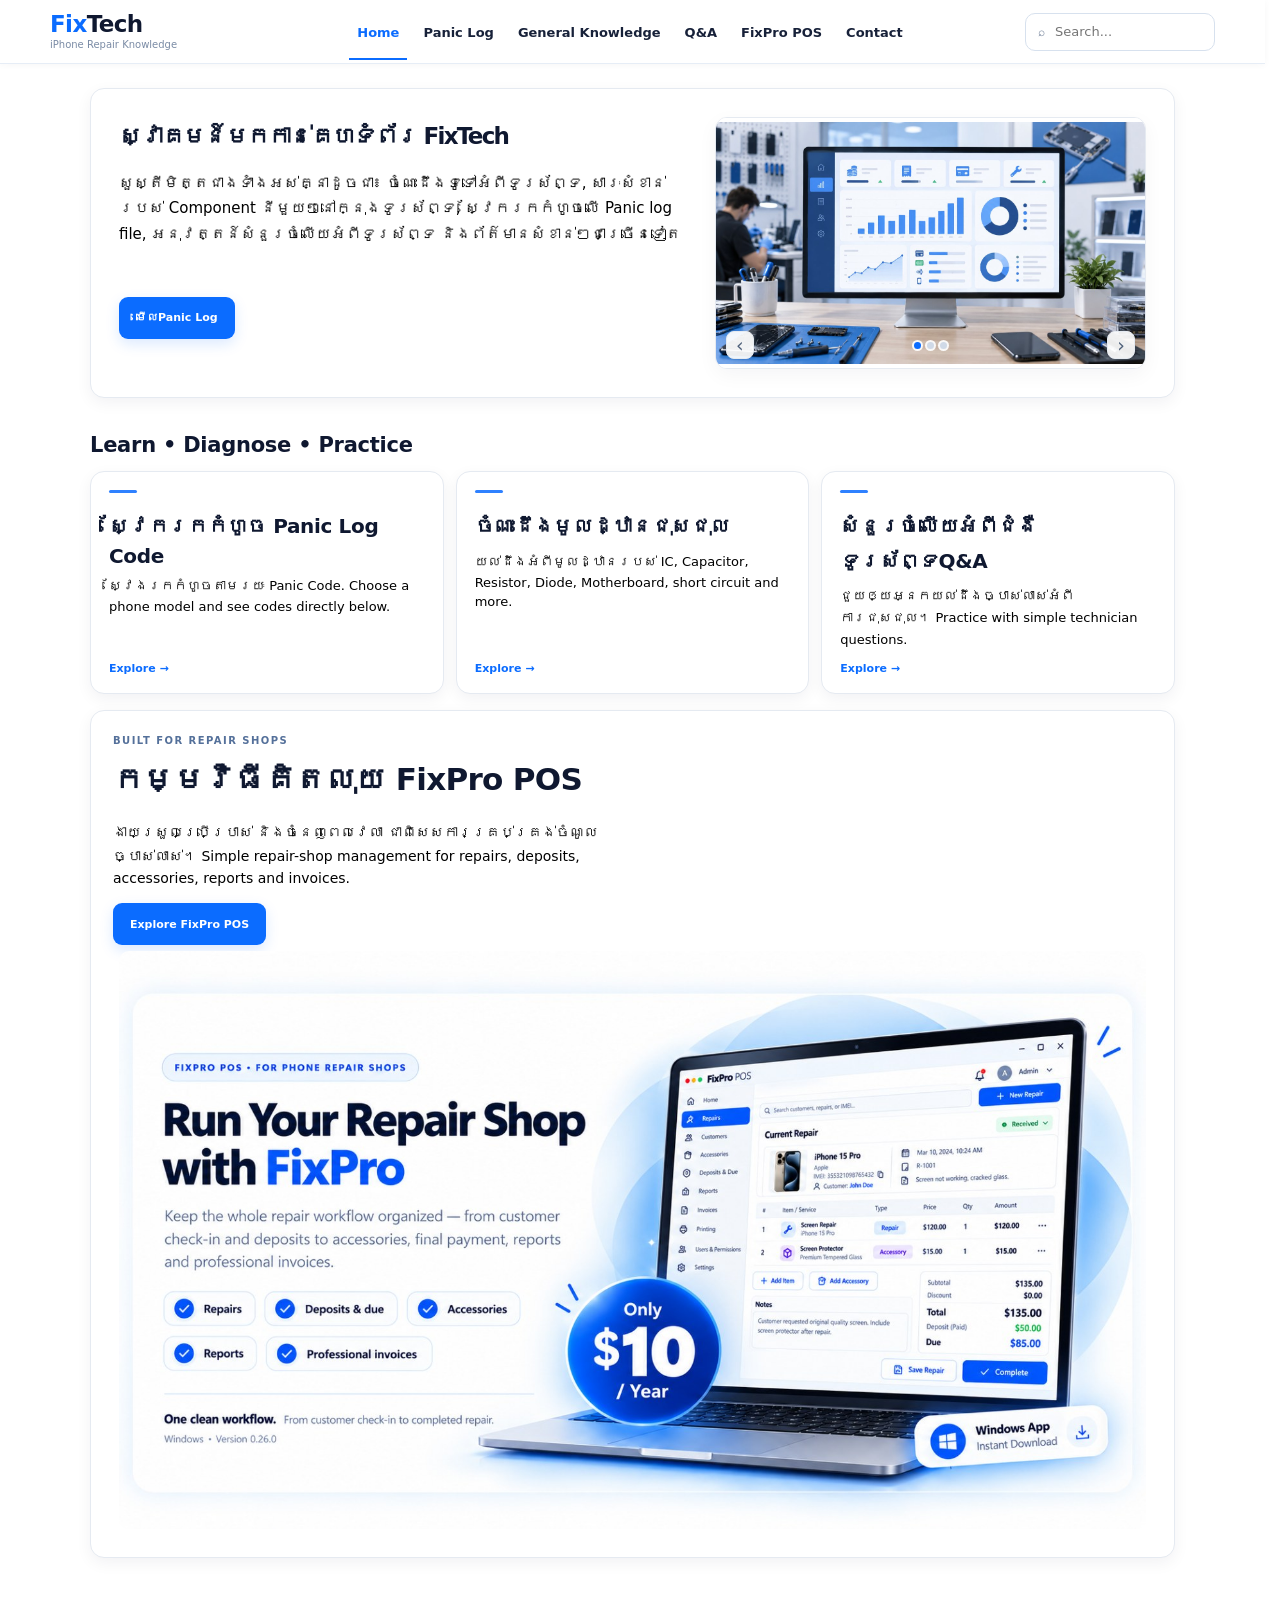
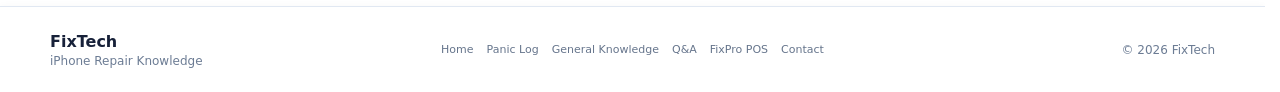
==== about/index.html @ b9bf9f4f "Publish FixTech 2026-10-01 16:10" ====
<!doctype html>
<html lang="en">
<head>
  <base href="../" />
  <meta charset="utf-8" />
  <meta http-equiv="Cache-Control" content="no-cache, no-store, must-revalidate" />
  <meta http-equiv="Pragma" content="no-cache" />
  <meta http-equiv="Expires" content="0" />
  <meta name="viewport" content="width=device-width,initial-scale=1" />
  <meta name="description" content="FixTech iPhone repair knowledge, Panic Log, General Knowledge, Q&A and FixPro POS." />
  <title>FixTech</title>
  <link rel="stylesheet" href="styles.css?v=5.69" />
  <link rel="icon" type="image/svg+xml" href="data:image/svg+xml,%3Csvg%20xmlns%3D%22http%3A%2F%2Fwww.w3.org%2F2000%2Fsvg%22%20viewBox%3D%220%200%2064%2064%22%3E%3Crect%20x%3D%224%22%20y%3D%224%22%20width%3D%2256%22%20height%3D%2256%22%20rx%3D%2214%22%20fill%3D%22%230A66FF%22%2F%3E%3Cpath%20d%3D%22M19%2016h29v9H29v8h16v9H29v14H19V16z%22%20fill%3D%22%23FFFFFF%22%2F%3E%3C%2Fsvg%3E" />
  <link rel="shortcut icon" href="data:image/svg+xml,%3Csvg%20xmlns%3D%22http%3A%2F%2Fwww.w3.org%2F2000%2Fsvg%22%20viewBox%3D%220%200%2064%2064%22%3E%3Crect%20x%3D%224%22%20y%3D%224%22%20width%3D%2256%22%20height%3D%2256%22%20rx%3D%2214%22%20fill%3D%22%230A66FF%22%2F%3E%3Cpath%20d%3D%22M19%2016h29v9H29v8h16v9H29v14H19V16z%22%20fill%3D%22%23FFFFFF%22%2F%3E%3C%2Fsvg%3E" />
  <!-- FIXTECH_KHMER_WEBFONT_V627 -->
  <!-- FIXTECH_KHMER_OS_WEBFONT_V628 -->
  <link id="fixtech-khmer-os-battambang-v628" href="https://db.onlinewebfonts.com/c/5fe1966782f6a72ba54dcbbdab764cd1?family=Khmer+OS+Battambang" rel="stylesheet" />
  <link rel="preconnect" href="https://fonts.googleapis.com" />
  <link rel="preconnect" href="https://fonts.gstatic.com" crossorigin />
<style id="fixtech-khmer-webfont-v627">
    .fixtech-khmer-webfont{
      font-family:"Khmer OS Battambang","KhmerOSbattambang","Battambang","Noto Sans Khmer",sans-serif !important; line-height:1.72; overflow:visible;
    }
  </style>
  <style id="fixtech-khmer-cluster-style-v628">
    /* FIXTECH_KHMER_CLUSTER_STYLE_V628 */
    .fixtech-khmer-webfont{
      font-family:"Khmer OS Battambang","KhmerOSbattambang","Battambang","Noto Sans Khmer",sans-serif !important;
      line-height:1.72;
      overflow:visible;
      font-kerning:normal;
      font-variant-ligatures:normal;
      text-rendering:optimizeLegibility;
    }
  </style>
</head>
<body>
  <header class="topbar" data-fixtech-global="__header__">
    <button class="brand" data-route="home"><span>Fix</span>Tech<small>iPhone Repair Knowledge</small></button>
    <nav id="mainNav"></nav>
    <label class="site-search"><span>⌕</span><input id="globalSearch" placeholder="Search..." /></label>
  </header>
  <main id="app"></main>
  <footer data-fixtech-global="__footer__">
    <div class="footer-brand"><strong>FixTech</strong><span>iPhone Repair Knowledge</span></div>
    <nav class="footer-nav" id="footerNav"></nav>
    <div class="footer-links"><span>© 2026 FixTech</span></div>
  </footer>
  <script src="data.js?v=5.69"></script>
  <script src="published-data.js?v=20261001231011"></script>
  <script src="app.js?v=6.23"></script>
  <script id="fixtech-khmer-webfont-runtime-v627">
  (function(){
    "use strict";
    var KHMER_TEST = /[\u1780-\u17FF\u19E0-\u19FF]/;
    var KHMER_RUN = /([\u1780-\u17FF\u19E0-\u19FF]+)/g;
    var SKIP = {SCRIPT:1,STYLE:1,TEXTAREA:1,INPUT:1,SELECT:1,OPTION:1,NOSCRIPT:1,CODE:1,PRE:1};
    var busy = false;

    function shouldSkip(node){
      var p = node && node.parentElement;
      if(!p || SKIP[p.tagName]) return true;
      if(p.classList && p.classList.contains("fixtech-khmer-webfont")) return true;
      if(p.closest && p.closest(".fixtech-khmer-webfont")) return true;
      return !KHMER_TEST.test(node.nodeValue || "");
    }

    function wrapTextNode(node){
      if(shouldSkip(node)) return;
      var value = node.nodeValue || "";
      var parts = value.split(KHMER_RUN);
      if(parts.length < 2) return;
      var frag = document.createDocumentFragment();
      for(var i=0;i<parts.length;i++){
        var part = parts[i];
        if(!part) continue;
        if(KHMER_TEST.test(part)){
          var span = document.createElement("span");
          span.className = "fixtech-khmer-webfont";
          span.lang = "km";
          span.textContent = part;
          frag.appendChild(span);
        }else{
          frag.appendChild(document.createTextNode(part));
        }
      }
      node.parentNode.replaceChild(frag,node);
    }

    function apply(root){
      if(!root || busy) return;
      busy = true;
      try{
        if(root.nodeType === 3){ wrapTextNode(root); return; }
        var walker = document.createTreeWalker(root, NodeFilter.SHOW_TEXT, null, false);
        var nodes = [], n;
        while((n = walker.nextNode())){
          if(!shouldSkip(n)) nodes.push(n);
        }
        for(var i=0;i<nodes.length;i++) wrapTextNode(nodes[i]);
      }finally{ busy = false; }
    }

    function start(){
      apply(document.body);
      var observer = new MutationObserver(function(mutations){
        if(busy) return;
        for(var i=0;i<mutations.length;i++){
          var m = mutations[i];
          if(m.type === "characterData"){
            apply(m.target);
          }else{
            for(var j=0;j<m.addedNodes.length;j++) apply(m.addedNodes[j]);
          }
        }
      });
      observer.observe(document.body,{childList:true,subtree:true,characterData:true});
    }

    if(document.readyState === "loading") document.addEventListener("DOMContentLoaded",start,{once:true});
    else start();
  })();
  </script>
</body>
</html>
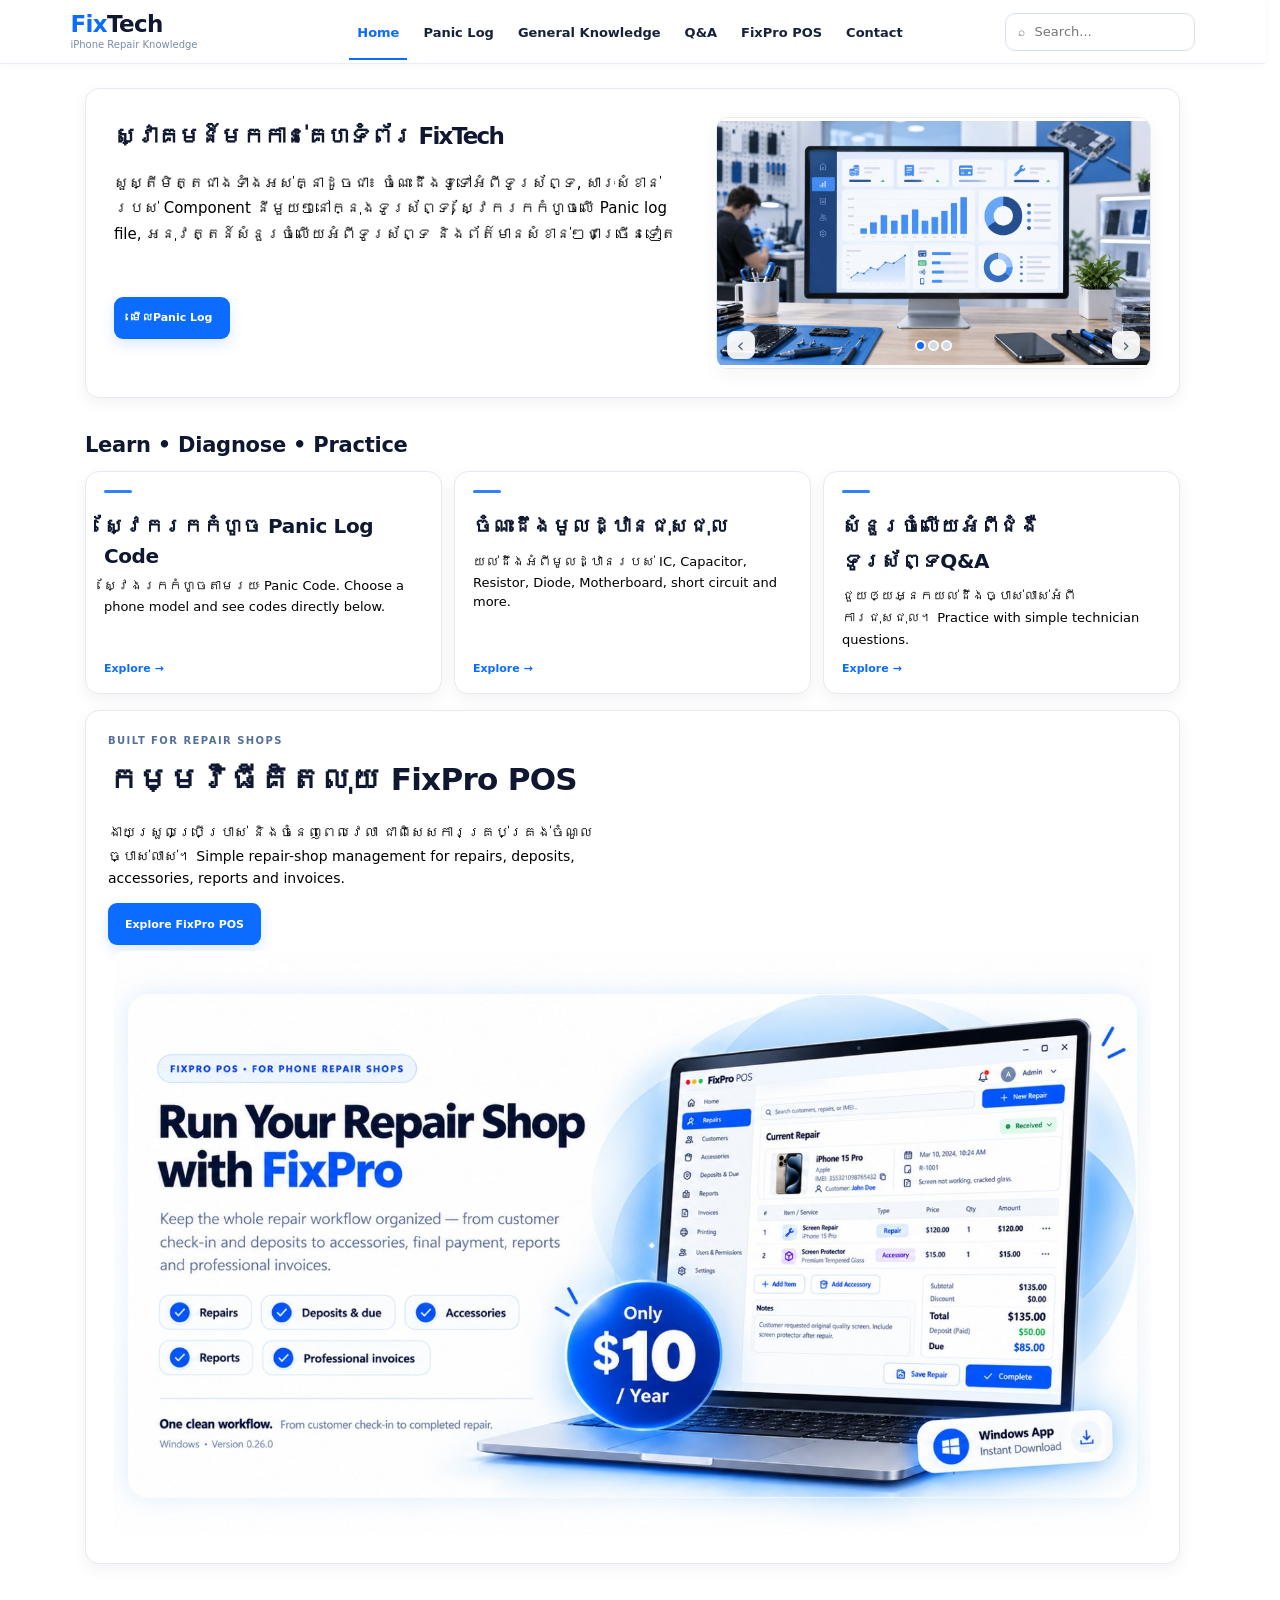
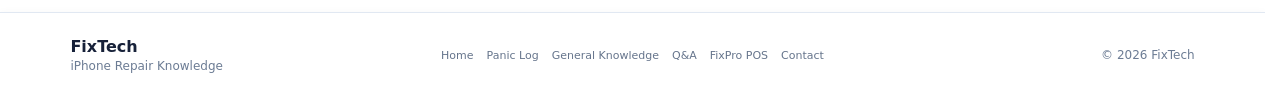
==== commit 0b52ca40: "Publish FixTech 2026-10-01 16:33" ====
--- a/about/index.html
+++ b/about/index.html
@@ -9,7 +9,7 @@
   <meta name="viewport" content="width=device-width,initial-scale=1" />
   <meta name="description" content="FixTech iPhone repair knowledge, Panic Log, General Knowledge, Q&A and FixPro POS." />
   <title>FixTech</title>
-  <link rel="stylesheet" href="styles.css?v=5.69" />
+  <link rel="stylesheet" href="styles.css?v=6.54" />
   <link rel="icon" type="image/svg+xml" href="data:image/svg+xml,%3Csvg%20xmlns%3D%22http%3A%2F%2Fwww.w3.org%2F2000%2Fsvg%22%20viewBox%3D%220%200%2064%2064%22%3E%3Crect%20x%3D%224%22%20y%3D%224%22%20width%3D%2256%22%20height%3D%2256%22%20rx%3D%2214%22%20fill%3D%22%230A66FF%22%2F%3E%3Cpath%20d%3D%22M19%2016h29v9H29v8h16v9H29v14H19V16z%22%20fill%3D%22%23FFFFFF%22%2F%3E%3C%2Fsvg%3E" />
   <link rel="shortcut icon" href="data:image/svg+xml,%3Csvg%20xmlns%3D%22http%3A%2F%2Fwww.w3.org%2F2000%2Fsvg%22%20viewBox%3D%220%200%2064%2064%22%3E%3Crect%20x%3D%224%22%20y%3D%224%22%20width%3D%2256%22%20height%3D%2256%22%20rx%3D%2214%22%20fill%3D%22%230A66FF%22%2F%3E%3Cpath%20d%3D%22M19%2016h29v9H29v8h16v9H29v14H19V16z%22%20fill%3D%22%23FFFFFF%22%2F%3E%3C%2Fsvg%3E" />
   <!-- FIXTECH_KHMER_WEBFONT_V627 -->
@@ -46,9 +46,9 @@
     <nav class="footer-nav" id="footerNav"></nav>
     <div class="footer-links"><span>© 2026 FixTech</span></div>
   </footer>
-  <script src="data.js?v=5.69"></script>
-  <script src="published-data.js?v=20261001231011"></script>
-  <script src="app.js?v=6.23"></script>
+  <script src="data.js?v=6.52"></script>
+  <script src="published-data.js?v=20261001233315"></script>
+  <script src="app.js?v=6.52"></script>
   <script id="fixtech-khmer-webfont-runtime-v627">
   (function(){
     "use strict";
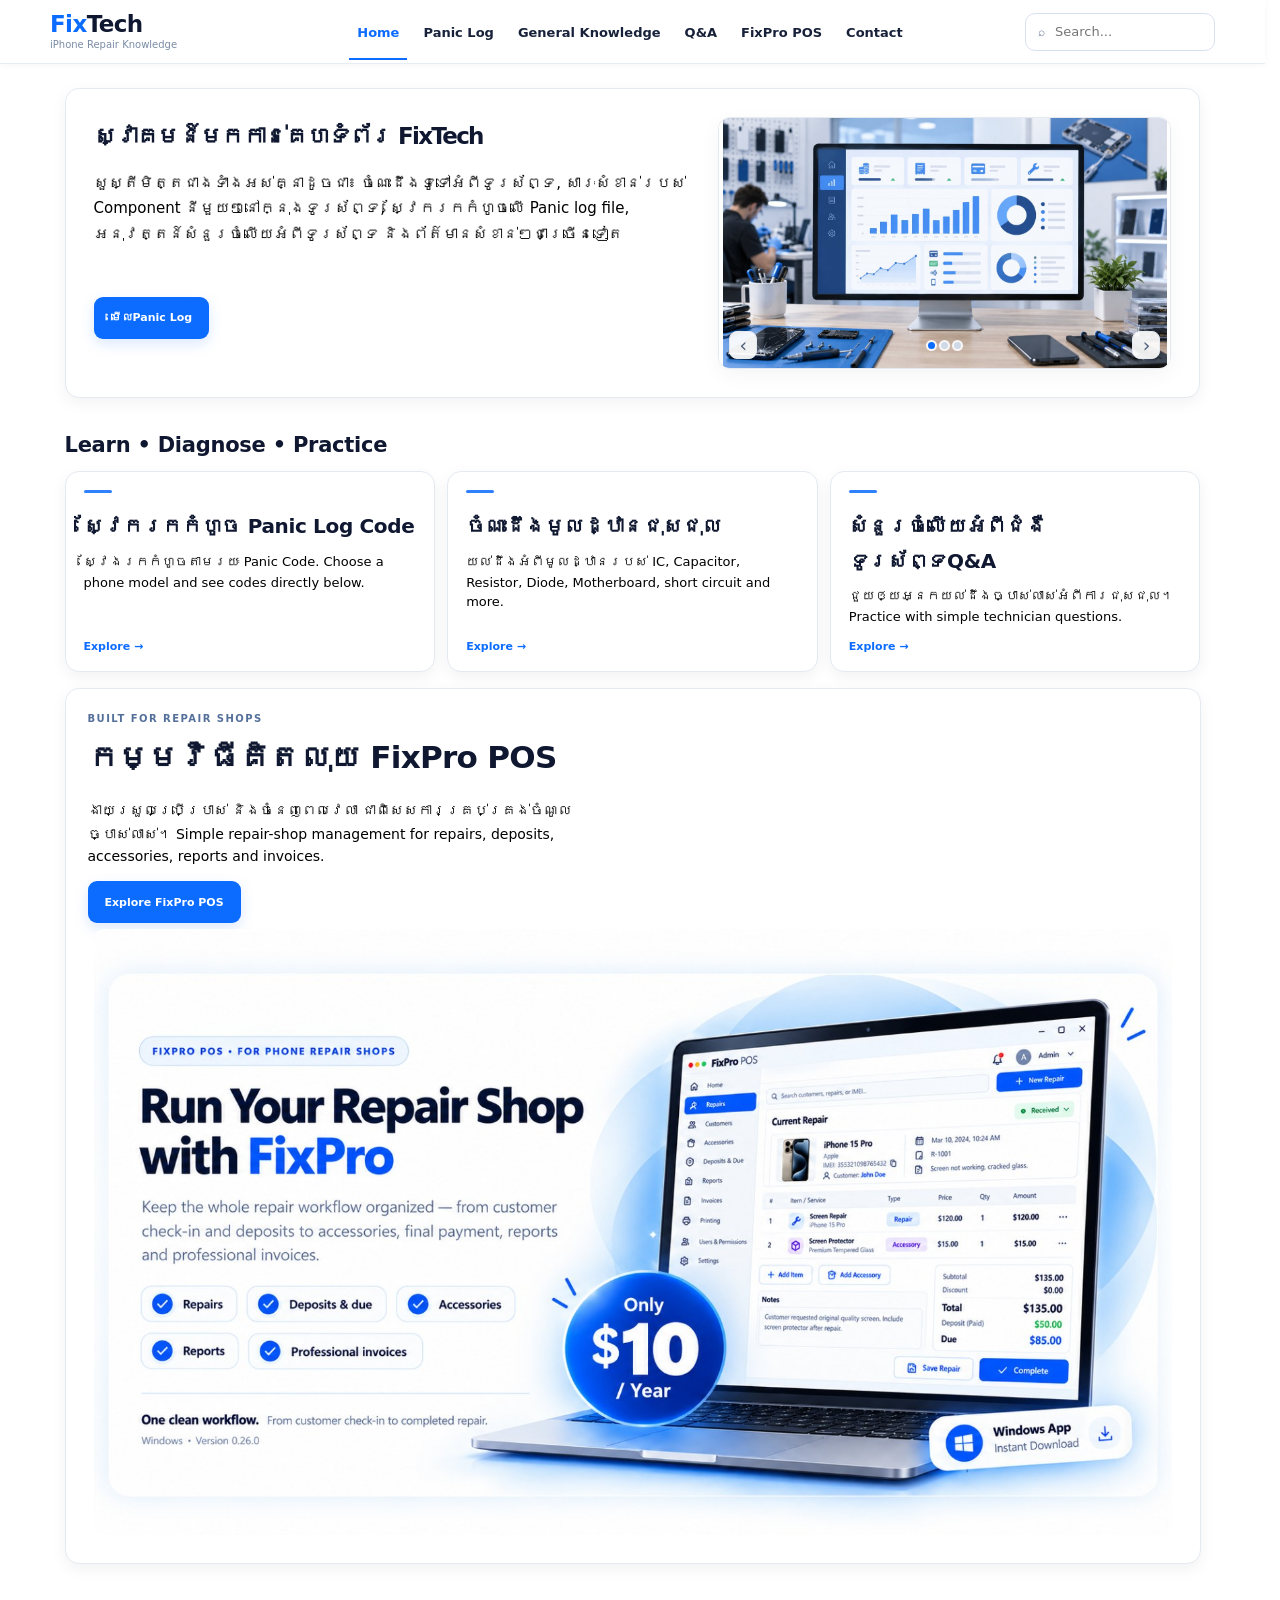
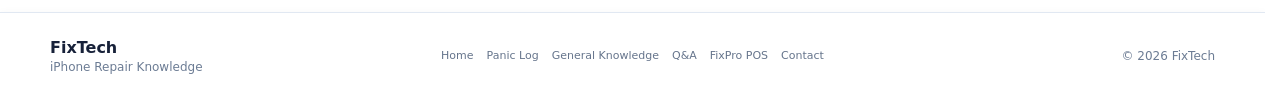
==== commit bc8fa2e1: "Publish FixTech 2026-10-01 16:39" ====
--- a/about/index.html
+++ b/about/index.html
@@ -9,7 +9,7 @@
   <meta name="viewport" content="width=device-width,initial-scale=1" />
   <meta name="description" content="FixTech iPhone repair knowledge, Panic Log, General Knowledge, Q&A and FixPro POS." />
   <title>FixTech</title>
-  <link rel="stylesheet" href="styles.css?v=6.54" />
+  <link rel="stylesheet" href="styles.css?v=5.69" />
   <link rel="icon" type="image/svg+xml" href="data:image/svg+xml,%3Csvg%20xmlns%3D%22http%3A%2F%2Fwww.w3.org%2F2000%2Fsvg%22%20viewBox%3D%220%200%2064%2064%22%3E%3Crect%20x%3D%224%22%20y%3D%224%22%20width%3D%2256%22%20height%3D%2256%22%20rx%3D%2214%22%20fill%3D%22%230A66FF%22%2F%3E%3Cpath%20d%3D%22M19%2016h29v9H29v8h16v9H29v14H19V16z%22%20fill%3D%22%23FFFFFF%22%2F%3E%3C%2Fsvg%3E" />
   <link rel="shortcut icon" href="data:image/svg+xml,%3Csvg%20xmlns%3D%22http%3A%2F%2Fwww.w3.org%2F2000%2Fsvg%22%20viewBox%3D%220%200%2064%2064%22%3E%3Crect%20x%3D%224%22%20y%3D%224%22%20width%3D%2256%22%20height%3D%2256%22%20rx%3D%2214%22%20fill%3D%22%230A66FF%22%2F%3E%3Cpath%20d%3D%22M19%2016h29v9H29v8h16v9H29v14H19V16z%22%20fill%3D%22%23FFFFFF%22%2F%3E%3C%2Fsvg%3E" />
   <!-- FIXTECH_KHMER_WEBFONT_V627 -->
@@ -46,9 +46,9 @@
     <nav class="footer-nav" id="footerNav"></nav>
     <div class="footer-links"><span>© 2026 FixTech</span></div>
   </footer>
-  <script src="data.js?v=6.52"></script>
-  <script src="published-data.js?v=20261001233315"></script>
-  <script src="app.js?v=6.52"></script>
+  <script src="data.js?v=5.69"></script>
+  <script src="published-data.js?v=20261001233856"></script>
+  <script src="app.js?v=6.23"></script>
   <script id="fixtech-khmer-webfont-runtime-v627">
   (function(){
     "use strict";
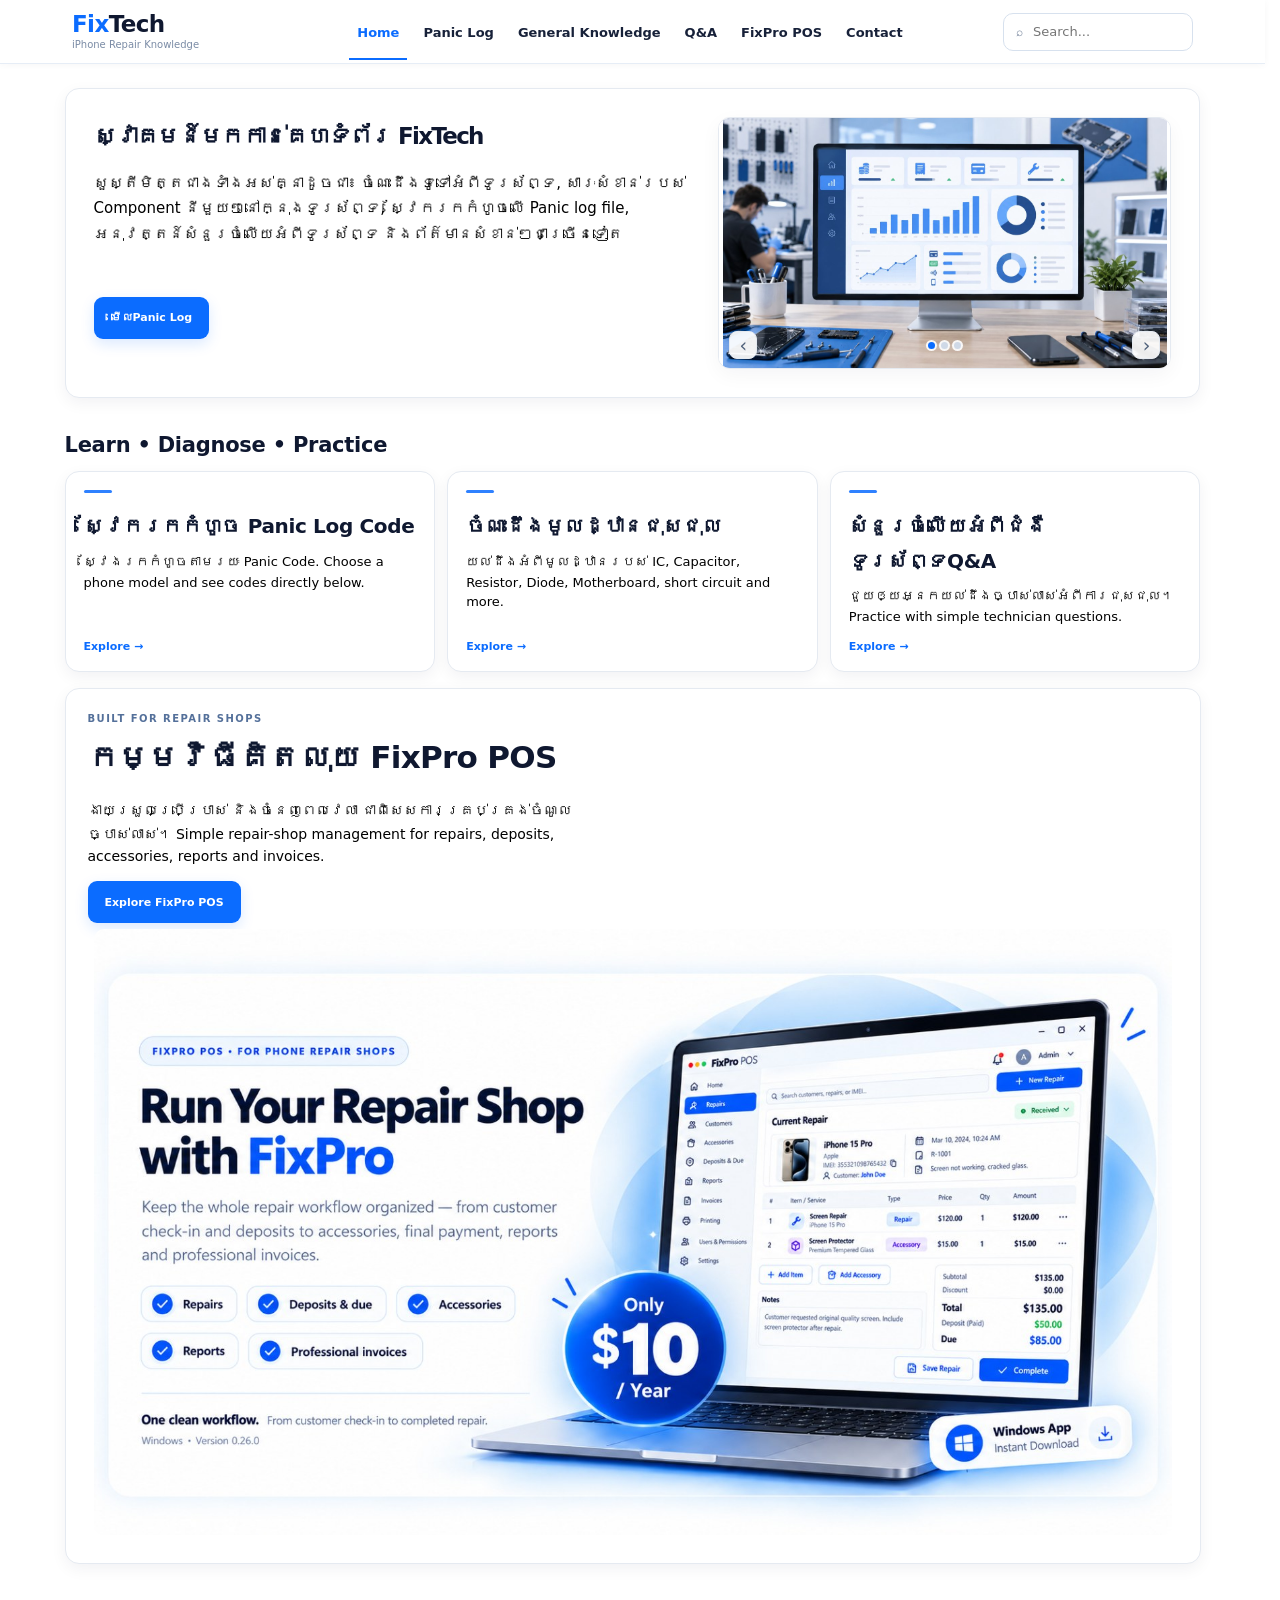
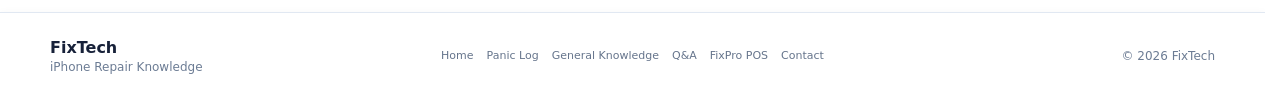
==== commit ee9fe31d: "Publish FixTech 2026-10-01 16:49" ====
--- a/about/index.html
+++ b/about/index.html
@@ -47,7 +47,7 @@
     <div class="footer-links"><span>© 2026 FixTech</span></div>
   </footer>
   <script src="data.js?v=5.69"></script>
-  <script src="published-data.js?v=20261001233856"></script>
+  <script src="published-data.js?v=20261001234924"></script>
   <script src="app.js?v=6.23"></script>
   <script id="fixtech-khmer-webfont-runtime-v627">
   (function(){
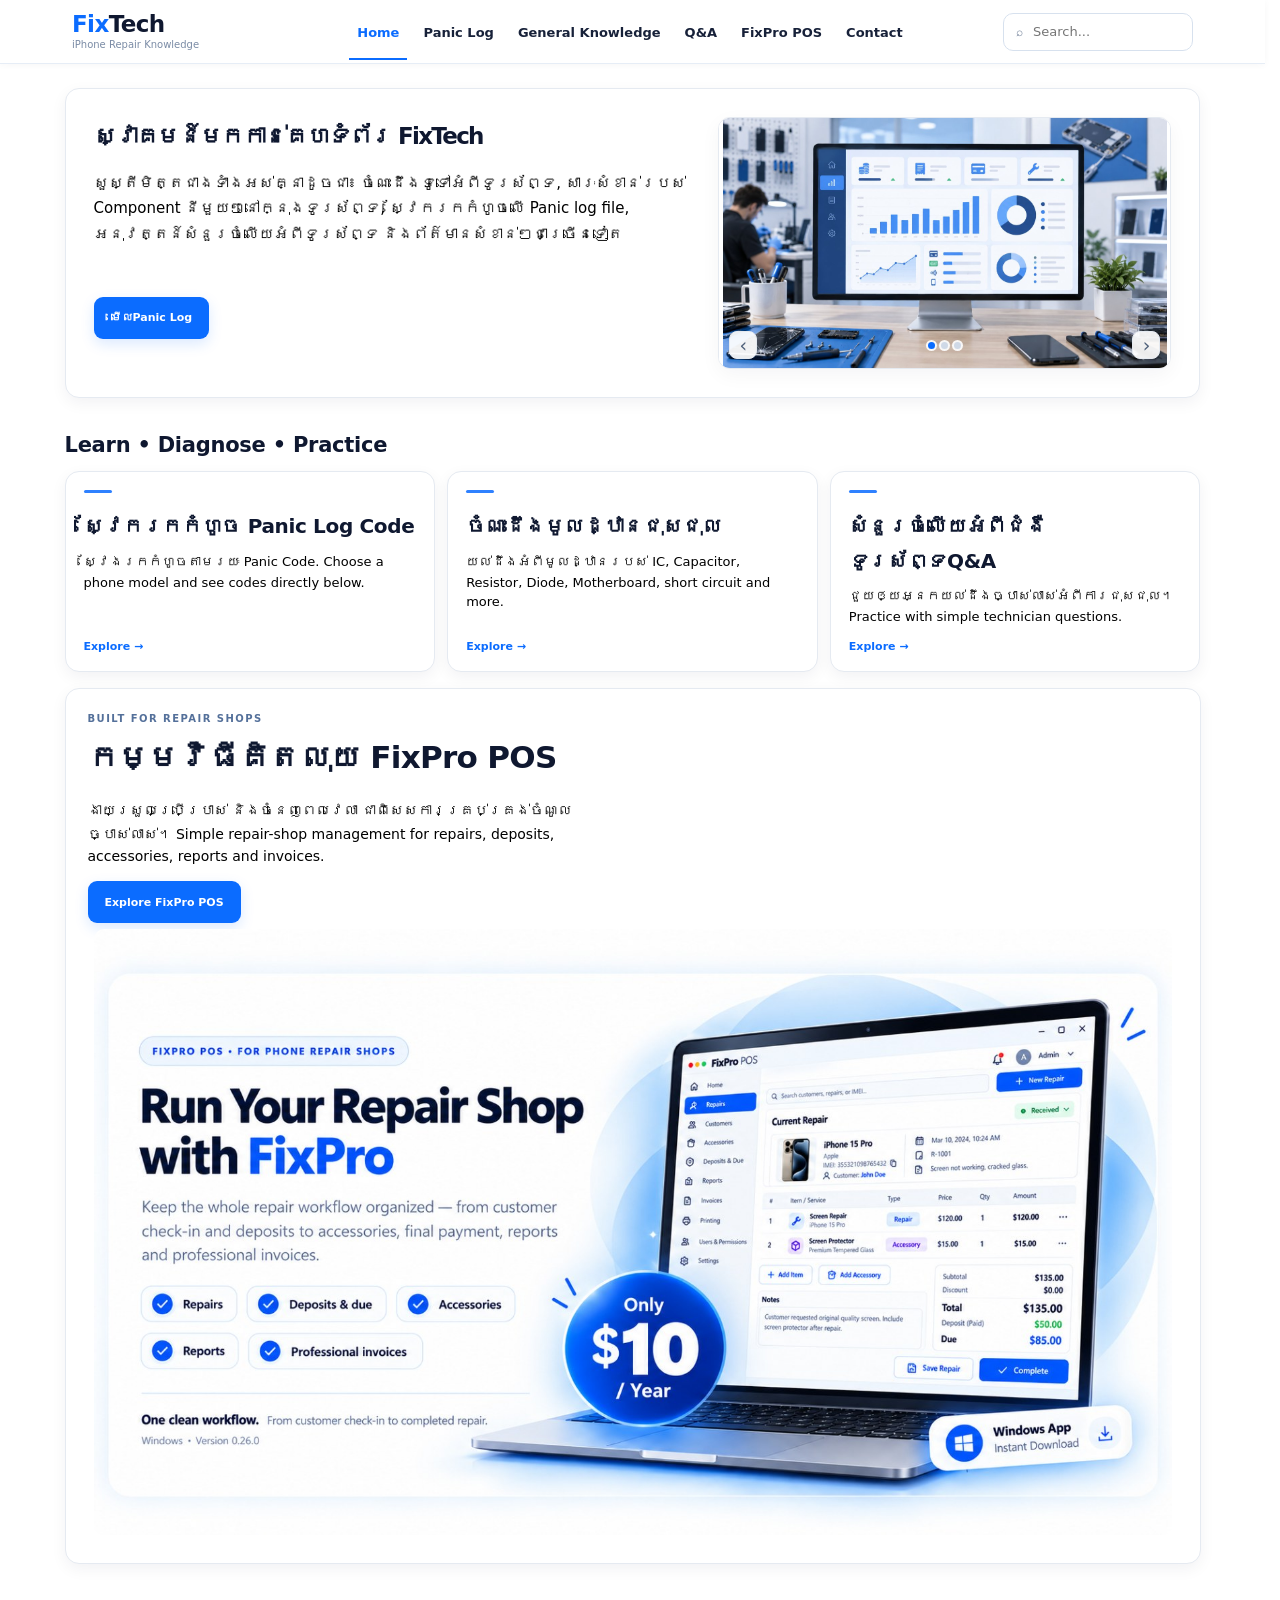
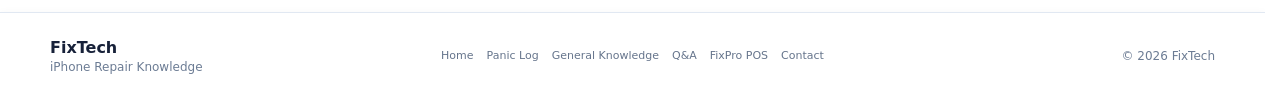
==== commit 901fa131: "Publish FixTech 2026-10-01 16:53" ====
--- a/about/index.html
+++ b/about/index.html
@@ -9,7 +9,7 @@
   <meta name="viewport" content="width=device-width,initial-scale=1" />
   <meta name="description" content="FixTech iPhone repair knowledge, Panic Log, General Knowledge, Q&A and FixPro POS." />
   <title>FixTech</title>
-  <link rel="stylesheet" href="styles.css?v=5.69" />
+  <link rel="stylesheet" href="styles.css?v=6.57" />
   <link rel="icon" type="image/svg+xml" href="data:image/svg+xml,%3Csvg%20xmlns%3D%22http%3A%2F%2Fwww.w3.org%2F2000%2Fsvg%22%20viewBox%3D%220%200%2064%2064%22%3E%3Crect%20x%3D%224%22%20y%3D%224%22%20width%3D%2256%22%20height%3D%2256%22%20rx%3D%2214%22%20fill%3D%22%230A66FF%22%2F%3E%3Cpath%20d%3D%22M19%2016h29v9H29v8h16v9H29v14H19V16z%22%20fill%3D%22%23FFFFFF%22%2F%3E%3C%2Fsvg%3E" />
   <link rel="shortcut icon" href="data:image/svg+xml,%3Csvg%20xmlns%3D%22http%3A%2F%2Fwww.w3.org%2F2000%2Fsvg%22%20viewBox%3D%220%200%2064%2064%22%3E%3Crect%20x%3D%224%22%20y%3D%224%22%20width%3D%2256%22%20height%3D%2256%22%20rx%3D%2214%22%20fill%3D%22%230A66FF%22%2F%3E%3Cpath%20d%3D%22M19%2016h29v9H29v8h16v9H29v14H19V16z%22%20fill%3D%22%23FFFFFF%22%2F%3E%3C%2Fsvg%3E" />
   <!-- FIXTECH_KHMER_WEBFONT_V627 -->
@@ -47,7 +47,7 @@
     <div class="footer-links"><span>© 2026 FixTech</span></div>
   </footer>
   <script src="data.js?v=5.69"></script>
-  <script src="published-data.js?v=20261001234924"></script>
+  <script src="published-data.js?v=20261001235341"></script>
   <script src="app.js?v=6.23"></script>
   <script id="fixtech-khmer-webfont-runtime-v627">
   (function(){
